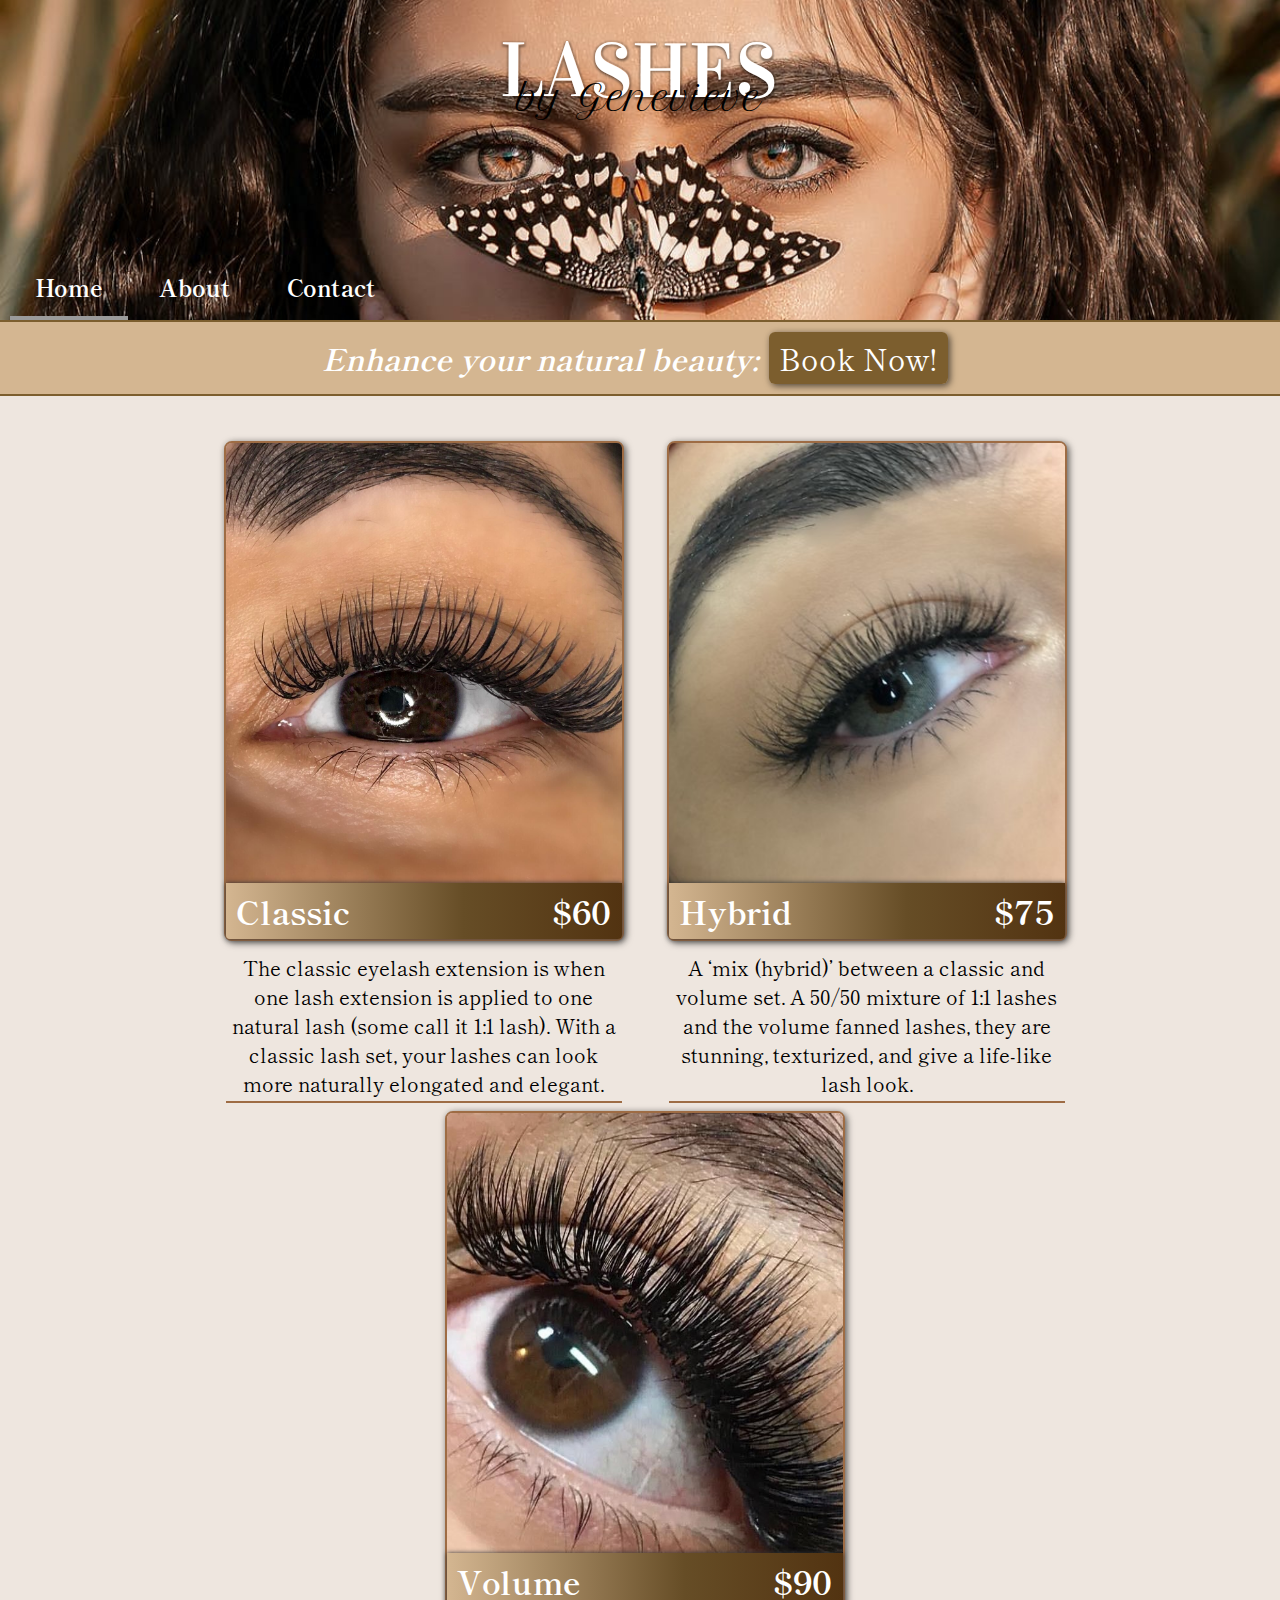
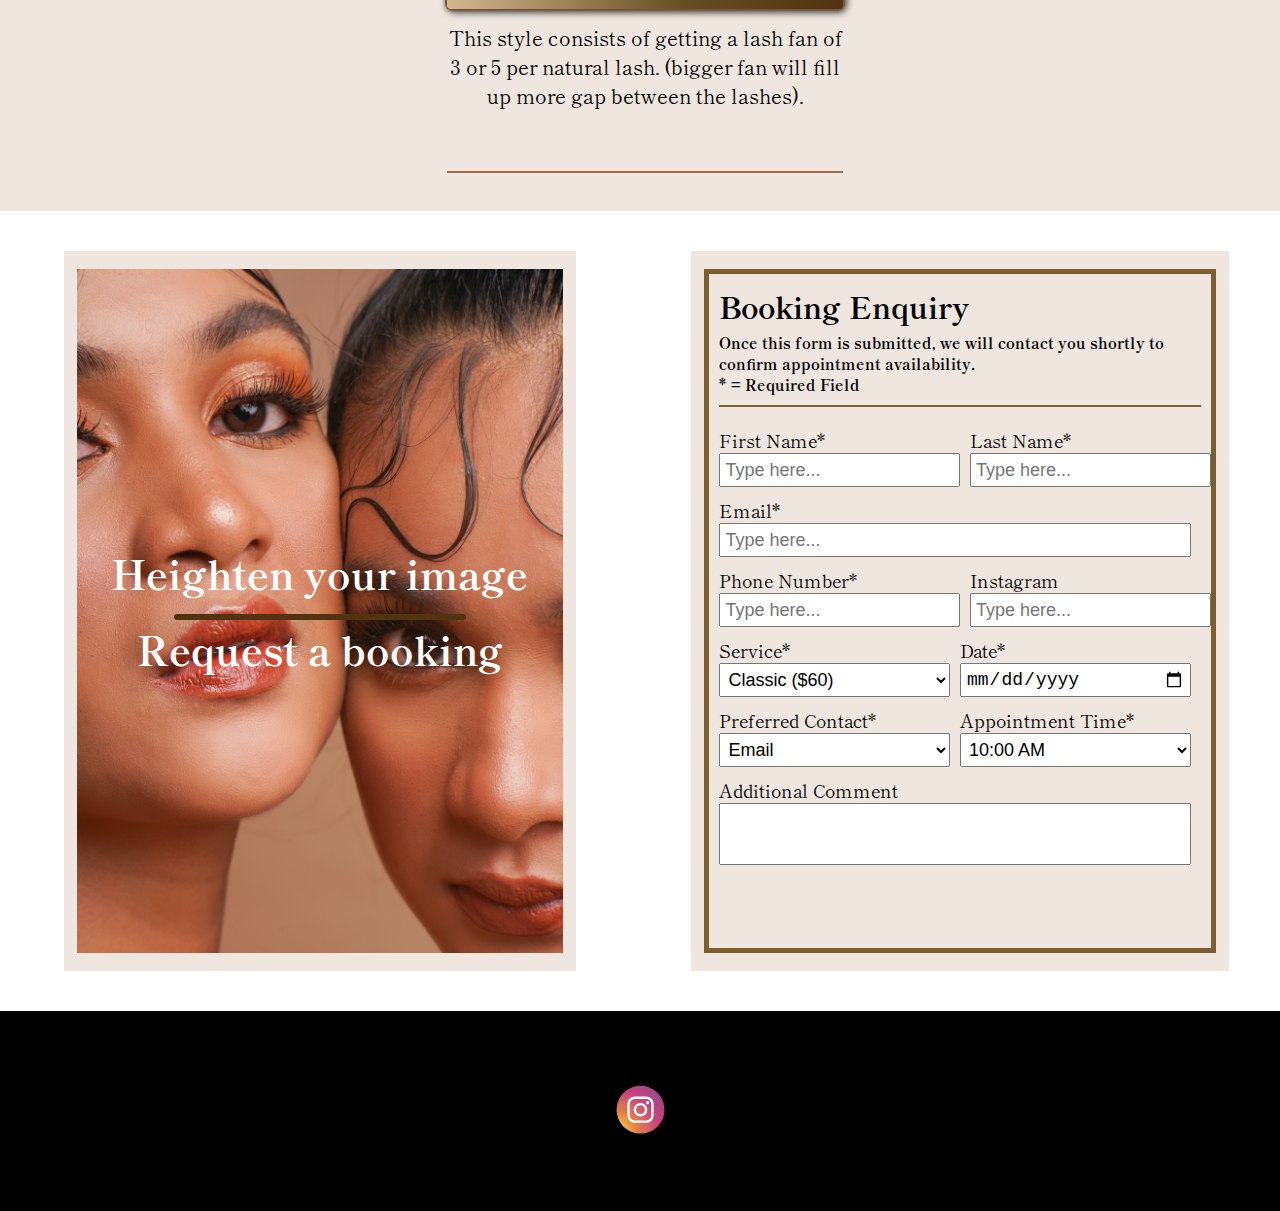
==== index.html @ 3c5af92c "Made website fully responsible and IG logo linked" ====
<!DOCTYPE html>
<html lang="en">
  <head>
    <title>Genevieve's Lashes</title>
    <meta charset="UTF-8" />
    <meta http-equiv="X-UA-Compatible" content="IE=edge" />
    <meta name="viewport" content="width=device-width, initial-scale=1" />
    <meta
      name="description"
      content="Genevieve's Lashes. A Sarasota based Lash Technician."
    />
    <meta name="robots" content="index,follow" />
    <link
      rel="icon"
      href="/images/logos/closed-eyes-with-lashes-and-brows.svg"
    />
    <link rel="stylesheet" href="/style_index.css" />
    <link rel="preconnect" href="https://fonts.gstatic.com" />
    <link
      href="https://fonts.googleapis.com/css2?family=Shippori+Mincho:wght@500&display=swap"
      rel="stylesheet"
    />
  </head>
  <body>
    <div class="container">
      <div class="nav">
        <div class="nav-logo">
          <img class="banner" src="/images/banner.svg" alt="" />
        </div>
        <div class="nav-buttons">
          <a href="/index.html">Home</a>
          <a href="/about.html">About</a>
          <a href="/contact.html">Contact</a>
        </div>
      </div>
      <div class="cta">
        <div class="cta-wrapper">
          <div class="cta-content">
            <div class="cta-left">
              <h4><i>Enhance your natural beauty: </i></h4>
            </div>
            <div class="cta-right">
              <a href="">Book Now!</a>
            </div>
          </div>
        </div>
      </div>
      <div class="content-wrapper">
        <div class="box-wrapper">
          <div class="box">
            <div
              class="box-background"
              style="background-image: url(/images/classic.jpg)"
            ></div>
            <div class="box-text-overlay">
              <div class="box-text-transition-wrapper">
                <h1 class="old">Classic</h1>
                <h1 class="new">$60</h1>
              </div>
            </div>
            <div class="box-description">
              <p>
                The classic eyelash extension is when one lash extension is
                applied to one natural lash (some call it 1:1 lash). With a
                classic lash set, your lashes can look more naturally elongated
                and elegant.
              </p>
            </div>
          </div>
          <div class="box">
            <div
              class="box-background"
              style="background-image: url(/images/hybrid.jpg)"
            ></div>
            <div class="box-text-overlay">
              <div class="box-text-transition-wrapper">
                <h1 class="old">Hybrid</h1>
                <h1 class="new">$75</h1>
              </div>
            </div>
            <div class="box-description">
              <p>
                A ‘mix (hybrid)’ between a classic and volume set. A 50/50
                mixture of 1:1 lashes and the volume fanned lashes, they are
                stunning, texturized, and give a life-like lash look.
              </p>
            </div>
          </div>
          <div class="box">
            <div
              class="box-background"
              style="background-image: url(/images/volume.jpg)"
            ></div>
            <div class="box-text-overlay">
              <div class="box-text-transition-wrapper">
                <h1 class="old">Volume</h1>
                <h1 class="new">$90</h1>
              </div>
            </div>
            <div class="box-description">
              <p>
                This style consists of getting a lash fan of 3 or 5 per natural
                lash. (bigger fan will fill up more gap between the lashes).
              </p>
            </div>
          </div>
        </div>
      </div>
      <div class="mid-section">
        <div class="mid-section-wrapper">
          <div class="mid-left-wrapper">
            <div class="mid-left">
              <div class="mid-left-inner">
                <h2>Heighten your image</h2>
                <div class="line"></div>
                <h2>Request a booking</h2>
              </div>
            </div>
          </div>
          <div class="mid-right-wrapper">
            <div class="mid-right">
              <div class="mid-right-inner">
                <h1>Booking Enquiry</h1>
                <h2>
                  Once this form is submitted, we will contact you shortly to
                  confirm appointment availability. <br />* = Required Field
                </h2>
                <form class="booking" action="">
                  <div class="booking-row">
                    <div class="booking-column">
                      <label for="first_name">First Name*</label>
                      <input
                        type="text"
                        name="first"
                        placeholder="Type here..."
                        required
                      />
                    </div>
                    <div class="booking-column">
                      <label for="last_name">Last Name*</label>
                      <input
                        type="text"
                        name="last"
                        placeholder="Type here..."
                        required
                      />
                    </div>
                  </div>
                  <div class="booking-row">
                    <div class="booking-column-full">
                      <label for="email">Email*</label>
                      <input
                        type="text"
                        name="email"
                        placeholder="Type here..."
                        required
                      />
                    </div>
                  </div>
                  <div class="booking-row">
                    <div class="booking-column">
                      <label for="phone">Phone Number*</label>
                      <input
                        type="text"
                        name="phone"
                        placeholder="Type here..."
                        required
                      />
                    </div>
                    <div class="booking-column">
                      <label for="instagram">Instagram</label>
                      <input
                        type="text"
                        name="instagram"
                        placeholder="Type here..."
                      />
                    </div>
                  </div>
                  <div class="booking-row">
                    <div class="booking-column">
                      <label for="service">Service*</label>
                      <select name="service">
                        <option value="classic">Classic ($60)</option>
                        <option value="hybrid">Hybrid ($75)</option>
                        <option value="volume">Volume ($90)</option>
                        <option value="fill">Classic - Fill ($30)</option>
                        <option value="fill">Hybrid - Fill ($40)</option>
                        <option value="fill">Volume - Fill ($50)</option>
                      </select>
                    </div>
                    <div class="booking-column">
                      <label for="date">Date*</label>
                      <input type="date" required />
                    </div>
                  </div>
                  <div class="booking-row">
                    <div class="booking-column">
                      <label for="contact">Preferred Contact*</label>
                      <select name="contact">
                        <option value="email">Email</option>
                        <option value="phone">Phone</option>
                        <option value="insta">Instagram DM</option>
                      </select>
                    </div>
                    <div class="booking-column">
                      <label class="time-label" for="time"></label>
                      <select name="time">
                        <option value="ten">10:00 AM</option>
                        <option value="one">1:00 PM</option>
                        <option value="five">5:00 PM</option>
                      </select>
                    </div>
                  </div>
                  <div class="booking-row">
                    <div class="booking-column-full">
                      <label for="comment">Additional Comment</label>
                      <textarea
                        name="comment"
                        id="comment"
                        cols="30"
                        rows="4"
                      ></textarea>
                    </div>
                  </div>
                </form>
              </div>
            </div>
          </div>
        </div>
      </div>
      <div class="footer">
        <div class="footer-wrapper">
          <div class="social-media">
            <a
              class="instagram-logo"
              href="https://www.instagram.com/genevieveslashes/"
            ></a>
          </div>
        </div>
      </div>
    </div>
  </body>
</html>
---- style_index.css ----
* {
  margin: 0;
  padding: 0;
  box-sizing: border-box;
}

html {
  font-size: 62.5%;
  overflow: scroll;
  background-color: black;
}

body {
  font-family: "Shippori Mincho", serif !important;
}

/* Nav Styles F2D3BC E5CBCE*/

.nav {
  position: relative;
  font-size: 2.5rem;
  min-height: 32rem;
  width: 100%;
  background: url(/images/4k2.jpg);
  background-size: cover;
  background-repeat: no-repeat;
  background-position: 50% 50%;
  padding-left: 1rem;
  padding-right: 1rem;
  display: flex;
  flex-direction: column;
  justify-content: space-between;
}

.nav-buttons a {
  position: relative;
  color: white;
  text-decoration: none;
  display: inline-block;
  padding: 1.2rem 2.5rem;
  font-weight: bold;
  font-size: 2.3rem;
  border-bottom: 4px solid transparent;
  transition: border-bottom 0.5s;
  transition: color 0.5s;
}

.nav a:hover {
  border-bottom: 4px solid rgb(155, 155, 155);
  color: rgb(155, 155, 155);
}

.nav a:nth-child(1) {
  border-bottom: 4px solid rgb(155, 155, 155);
}

.nav-logo {
  position: relative;
  width: 100%;
  text-align: center;
}

nav-buttons {
  position: relative;
  display: inline-block;
  width: 100%;
}

/* Call to action */

.cta {
  width: 100%;
  padding: 1.4rem 0;
  background-color: rgb(212, 182, 145);
  border-top: 2px rgb(124, 94, 46) solid;
  border-bottom: 2px rgb(124, 94, 46) solid;
}

.cta-wrapper {
}

.cta-content {
  display: flex;
  justify-content: center;
  align-items: center;
}

.cta-left {
  display: inline-block;
  font-size: 3rem;
}

.cta-left h4 {
  color: white;
}

cta-right {
  display: inline-block;
  font-size: 3rem;
  margin: 1rem;
}

.cta-right a {
  font-size: 3rem;
  margin: 1rem;
  text-decoration: none;
  color: white;
  background-color: rgb(124, 94, 46);
  padding: 0.4rem 1rem;
  border-radius: 0.6rem;
  box-shadow: 0 0 7px rgba(0, 0, 0, 0.05), 2px 2px 7px rgba(0, 0, 0, 0.6);
}

/* Content Wrapper */

.container {
  background-color: rgb(238, 230, 223);
}

.content-wrapper {
  margin-top: 2rem;
  position: relative;
  text-align: center;
}

.box-title {
  margin-top: 2.2rem;
  color: black;
  position: relative;
  display: inline-block;
  font-size: 2.2rem;
  text-align: center;
  justify-content: center;
  width: 125rem;
}

.box-wrapper {
  margin: 0.5rem;
  width: 100%;
  height: 100%;
  display: inline-block;
  align-items: center;
  justify-content: center;
  margin-bottom: 15rem;
}

.box {
  vertical-align: top;
  position: relative;
  display: inline-block;
  margin: 2rem;
  height: 50rem;
  width: 40rem;
  background-color: whitesmoke;
  border-radius: 8px;
  border: 2px solid rgb(158, 108, 68);
  box-shadow: 0 0 7px rgba(0, 0, 0, 0.05), 2px 2px 7px rgba(0, 0, 0, 0.6);
  margin-bottom: 15rem;
}

.box:nth-child(3) {
  margin-bottom: 5rem;
}

.box-background {
  background-size: cover;
  position: relative;
  height: 50rem;
  width: 40rem;
}

.box-text-overlay {
  position: absolute;
  bottom: 0;
  flex-direction: column;
  justify-content: center;
  text-align: center;
  font-size: 1.6rem;
  color: white;
  background: linear-gradient(
    90deg,
    rgb(212, 182, 145) 0%,
    rgb(102, 77, 38) 60%,
    rgb(82, 51, 17) 100%
  );
  width: 100%;
  box-shadow: 0 0px 5px 0px #333;
  border-bottom-left-radius: 4px;
  border-bottom-right-radius: 4px;
}

.box-text-transition-wrapper {
  display: flex;
  position: grid;
  width: 100%;
  height: 100%;
  padding: 0.5rem 1rem;
}

.box-description {
  display: inline-block;
  margin-top: 1.4rem;
  position: relative;
  font-size: 2rem;
  height: 15rem;
  border-bottom: 2px solid rgb(158, 108, 68);
}

.box-description p {
  position: relative;
  display: inline-block;
  height: 100%;
}

.new {
  flex: 1;
  padding-right: 0.2rem;
  text-align: end;
}

.old {
  flex: 1;
  text-align: start;
}

.box-background {
  height: 100%;
  width: 100%;
  background-size: cover;
  background-position: center;
  background-repeat: no-repeat;
  border-radius: 5px;
}

.box p {
  position: relative;
  height: 100%;
  width: 100%;
}

/* mid section styles */

.mid-section {
  height: 80rem;
  width: 100%;
  background-color: whitesmoke;
}

.mid-section-wrapper {
  position: relative;
  height: 100%;
  width: 100%;
  display: flex;
}

.mid-left-wrapper {
  position: relative;
  display: flex;
  flex: 1;
  background-color: white;
  justify-content: center;
  align-items: center;
}

.mid-right-wrapper {
  position: relative;
  display: flex;
  flex: 1;
  background-color: white;
  justify-content: center;
  align-items: center;
}

.mid-left {
  position: relative;
  display: flex;
  height: 90%;
  width: 90%;
  margin: 10%;
  justify-content: center;
  align-items: center;
  background-color: rgb(238, 230, 223);
}

.mid-right {
  position: relative;
  display: flex;
  height: 90%;
  width: 90%;
  margin: 10%;
  justify-content: center;
  align-items: center;
  background-color: rgb(238, 230, 223);
}

.mid-left-inner {
  position: relative;
  display: flex;
  flex-direction: column;
  height: 95%;
  width: 95%;
  background: url(/images/4k3.jpg);
  background-size: cover;
  justify-content: center;
  align-items: center;
}

.mid-right-inner {
  position: relative;
  display: flex;
  flex-direction: column;
  padding: 1rem;
  height: 95%;
  width: 95%;
  justify-content: left;
  align-items: center;
  background-color: rgb(238, 230, 223);
  text-align: left;
  border: 5px rgb(124, 94, 46) solid;
}

.mid-left-inner h2 {
  font-size: 4rem;
  text-align: center;
  color: white;
}

.mid-right-inner h1 {
  width: 100%;
  display: inline-block;
  text-align: left;
  font-size: 3rem;
}

.mid-right-inner h2 {
  width: 100%;
  display: inline-block;
  text-align: left;
  font-size: 1.5rem;
  margin-top: 4px;
  padding-bottom: 1rem;
  border-bottom: 2px rgb(124, 94, 46) solid;
}

.line {
  width: 60%;
  height: 6px;
  background-color: rgb(82, 51, 17);
  border-radius: 40px;
  margin-top: 1.2rem;
}

.time-label::before {
  content: "Appointment Time*";
}

@media screen and (max-width: 1000px) {
  .cta-content {
    display: flex;
    flex-direction: column;
    justify-content: center;
    align-items: center;
  }

  .cta-left {
    display: inline-block;
    font-size: 3rem;
    margin-bottom: 2rem;
  }

  .mid-section {
    height: 110rem;
    width: 100%;
    background-color: whitesmoke;
  }

  .mid-section-wrapper {
    position: relative;
    height: 100%;
    width: 100%;
    display: flex;
    flex-direction: column;
  }

  .time-label::before {
    content: "Appt. Time*";
  }
}

/* booking */

.booking {
  margin-top: 1rem;
  width: 100%;
}

.booking-row {
  display: flex;
  margin: 1rem 0;
}

.booking-column {
  font-size: 1.8rem;
  display: flex;
  flex-direction: column;
  width: 50%;
  margin-right: 1rem;
}

.booking-column-full {
  font-size: 1.8rem;
  display: flex;
  flex-direction: column;
  width: 100%;
  margin-right: 1rem;
}

.booking-column-full-message {
  font-size: 1.8rem;
  display: flex;
  flex-direction: column;
  width: 100%;
  margin-right: 1rem;
}

.booking-column-full-message {
  height: 10.2rem;
  font-size: 1.8rem;
  padding: 0 4px;
  text-align: start;
}

input {
  height: 3.4rem;
  font-size: 1.8rem;
  padding: 0 4px;
}

select {
  height: 3.4rem;
  font-size: 1.8rem;
  padding: 0 4px;
}

textarea {
  resize: none;
  max-width: 100%;
  margin-bottom: 3rem;
}

/* footer styles */
.footer {
  display: flex;
  position: relative;
  height: 20rem;
  width: 100%;
  background-color: black;
  justify-content: center;
  align-items: center;
}

.footer-wrapper {
  display: flex;
  position: relative;
  width: 100%;
  height: 100%;
  justify-content: center;
  align-items: center;
}

.social-media {
  position: relative;
  display: inline-block;
  height: fit-content;
  width: fit-content;
}

.instagram-logo {
  position: relative;
  display: inline-block;
  background-image: url(/images/logos/Instagram.svg);
  background-size: cover;
  height: 5rem;
  width: 5rem;
}
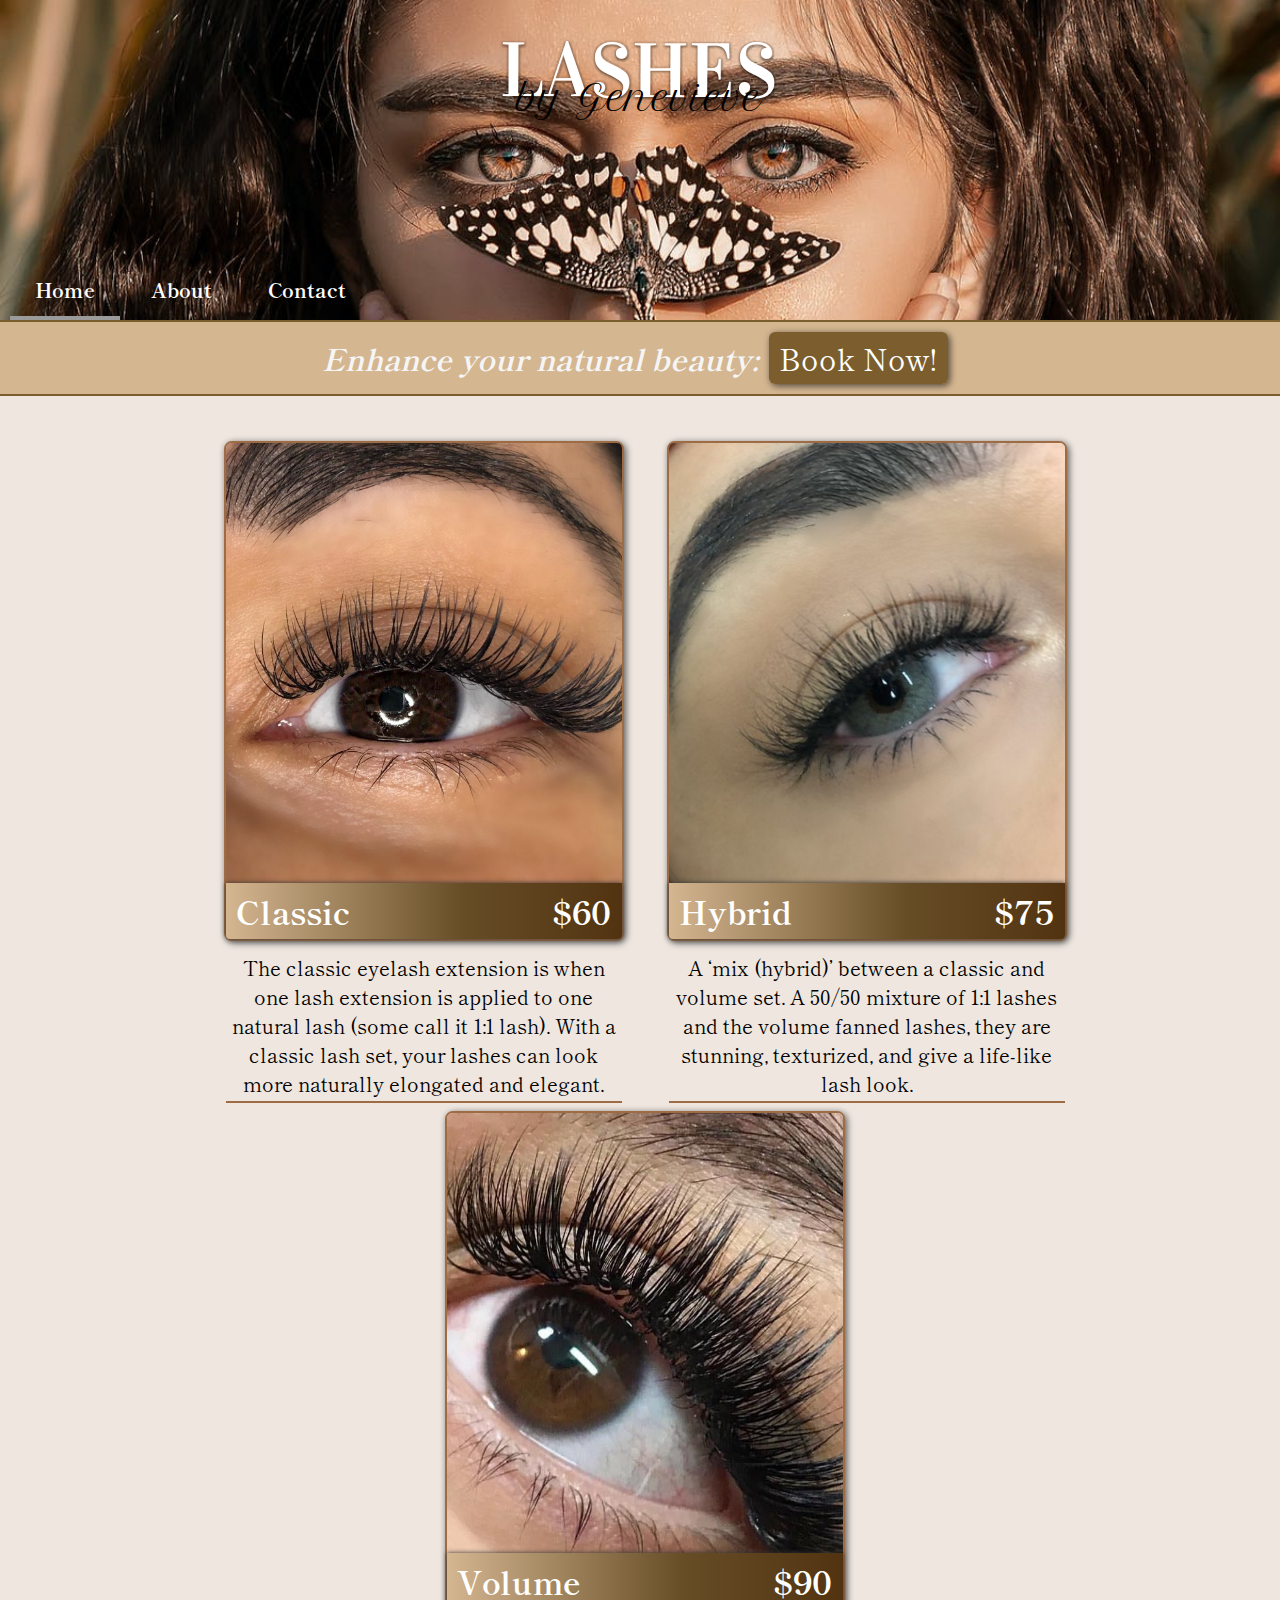
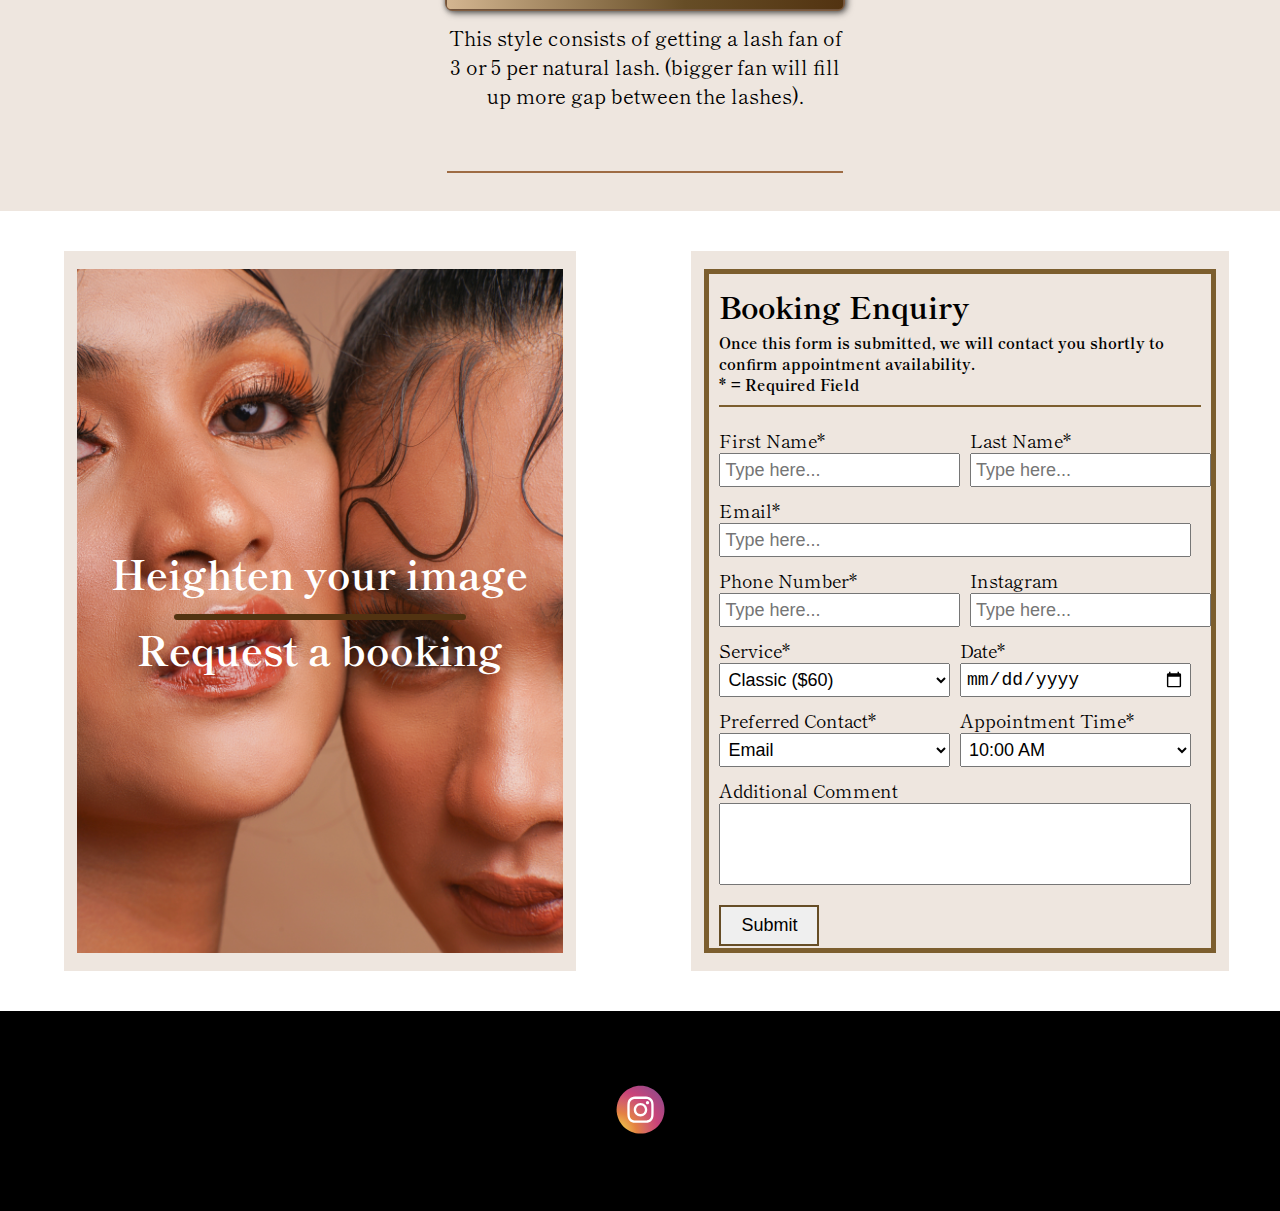
==== commit 9e783ee3: "Completed the contact me page" ====
--- a/index.html
+++ b/index.html
@@ -222,6 +222,7 @@
                       ></textarea>
                     </div>
                   </div>
+                  <button class="submit-button" type="submit">Submit</button>
                 </form>
               </div>
             </div>
--- a/style_index.css
+++ b/style_index.css
@@ -39,7 +39,7 @@
   display: inline-block;
   padding: 1.2rem 2.5rem;
   font-weight: bold;
-  font-size: 2.3rem;
+  font-size: 2rem;
   border-bottom: 4px solid transparent;
   transition: border-bottom 0.5s;
   transition: color 0.5s;
@@ -91,7 +91,7 @@
 }
 
 .cta-left h4 {
-  color: white;
+  color: whitesmoke;
 }
 
 cta-right {
@@ -385,6 +385,20 @@
   .time-label::before {
     content: "Appt. Time*";
   }
+
+  .mid-right-inner {
+    position: relative;
+    display: flex;
+    flex-direction: column;
+    padding: 1rem;
+    height: 70rem;
+    width: 95%;
+    justify-content: left;
+    align-items: center;
+    background-color: rgb(238, 230, 223);
+    text-align: left;
+    border: 5px rgb(124, 94, 46) solid;
+  }
 }
 
 /* booking */
@@ -392,6 +406,7 @@
 .booking {
   margin-top: 1rem;
   width: 100%;
+  height: 60rem;
 }
 
 .booking-row {
@@ -445,7 +460,14 @@
 textarea {
   resize: none;
   max-width: 100%;
-  margin-bottom: 3rem;
+  margin-bottom: 1rem;
+  font-size: 1.8rem;
+}
+
+.submit-button {
+  font-size: 1.8rem;
+  padding: 0.8rem 2rem;
+  border: 2px rgb(102, 77, 38) solid;
 }
 
 /* footer styles */
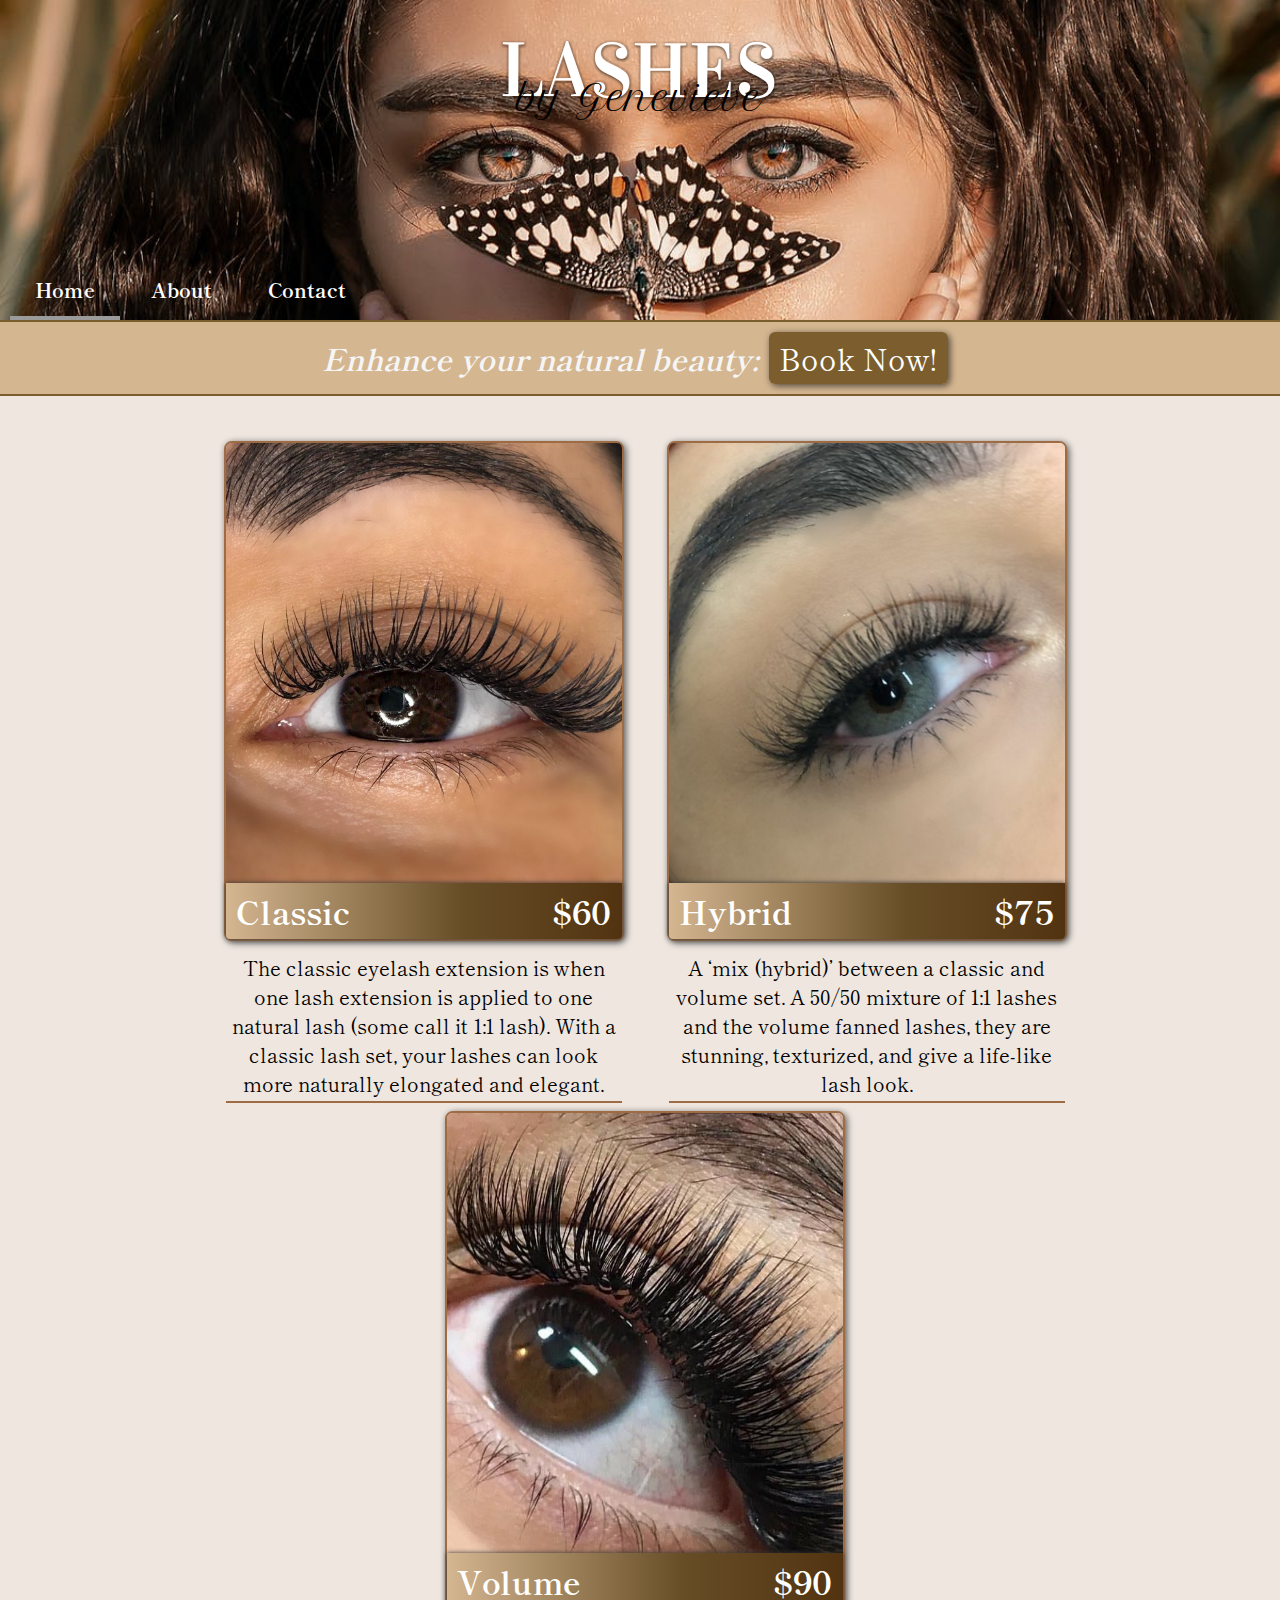
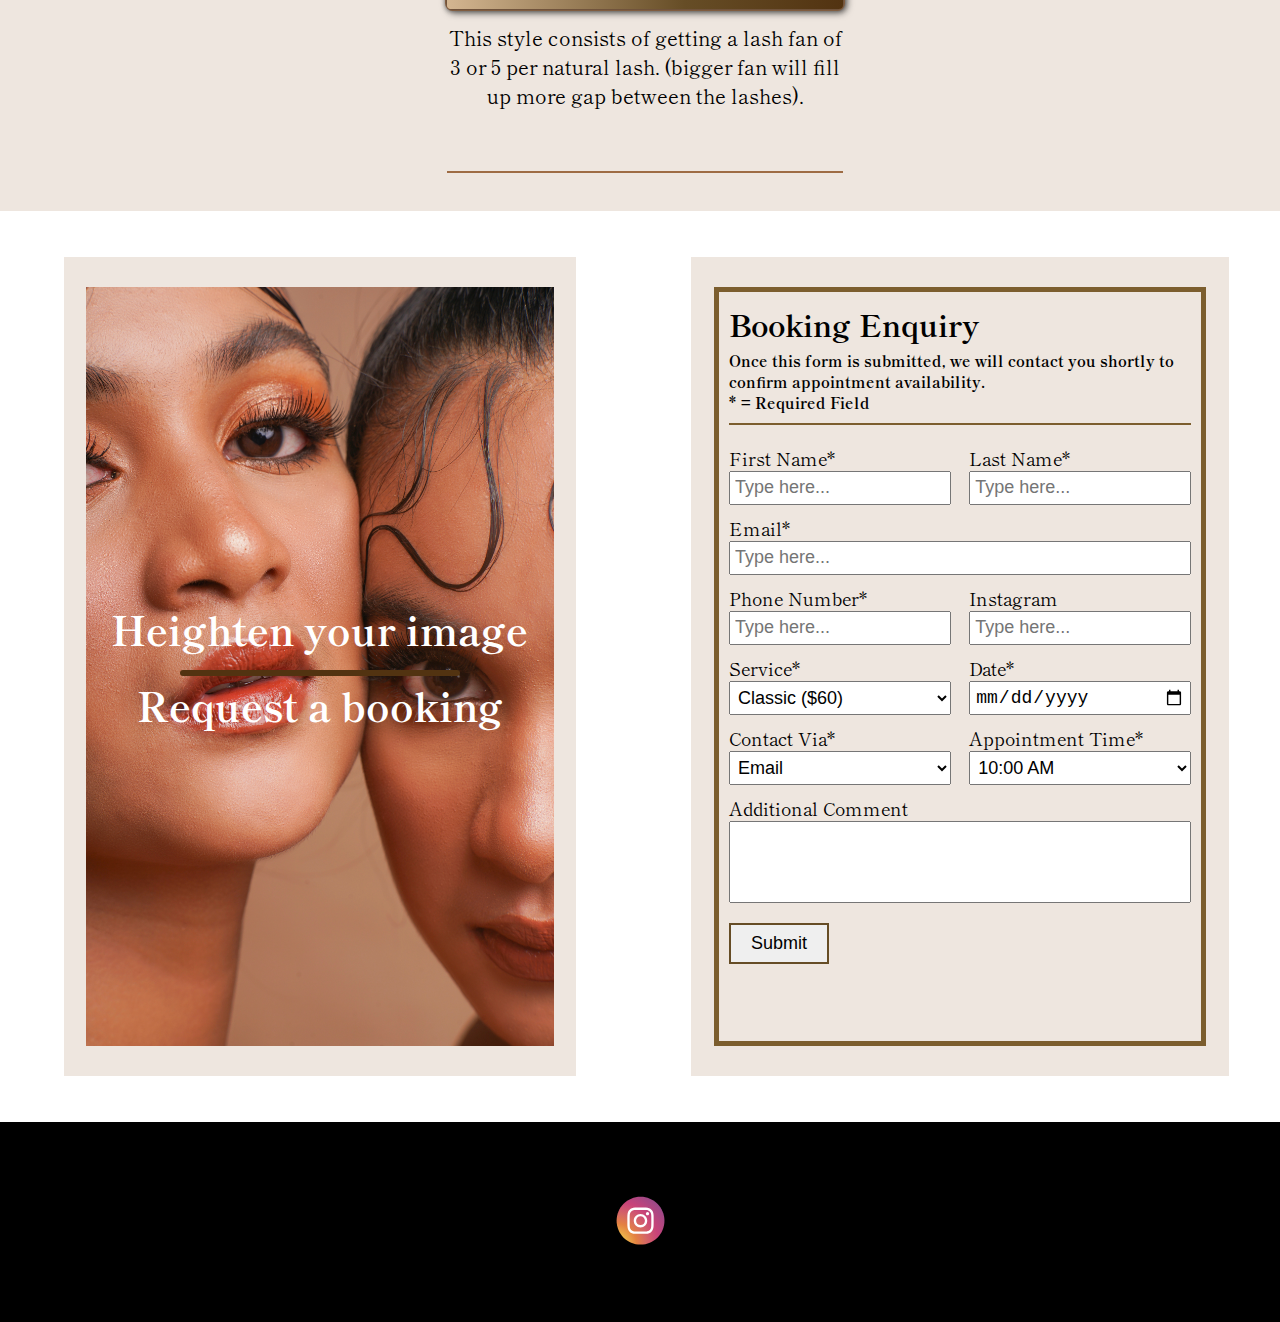
==== commit d9e6b528: "Fixed mobile responsiveness" ====
--- a/index.html
+++ b/index.html
@@ -40,7 +40,7 @@
               <h4><i>Enhance your natural beauty: </i></h4>
             </div>
             <div class="cta-right">
-              <a href="">Book Now!</a>
+              <a href="#booking">Book Now!</a>
             </div>
           </div>
         </div>
@@ -117,7 +117,7 @@
               </div>
             </div>
           </div>
-          <div class="mid-right-wrapper">
+          <div class="mid-right-wrapper" id="booking">
             <div class="mid-right">
               <div class="mid-right-inner">
                 <h1>Booking Enquiry</h1>
@@ -125,7 +125,7 @@
                   Once this form is submitted, we will contact you shortly to
                   confirm appointment availability. <br />* = Required Field
                 </h2>
-                <form class="booking" action="">
+                <form class="booking" method="post" action="booking.php">
                   <div class="booking-row">
                     <div class="booking-column">
                       <label for="first_name">First Name*</label>
@@ -150,7 +150,7 @@
                     <div class="booking-column-full">
                       <label for="email">Email*</label>
                       <input
-                        type="text"
+                        type="email"
                         name="email"
                         placeholder="Type here..."
                         required
@@ -195,7 +195,7 @@
                   </div>
                   <div class="booking-row">
                     <div class="booking-column">
-                      <label for="contact">Preferred Contact*</label>
+                      <label for="contact">Contact Via*</label>
                       <select name="contact">
                         <option value="email">Email</option>
                         <option value="phone">Phone</option>
@@ -222,7 +222,9 @@
                       ></textarea>
                     </div>
                   </div>
-                  <button class="submit-button" type="submit">Submit</button>
+                  <button class="submit-button" name="submit" type="submit">
+                    Submit
+                  </button>
                 </form>
               </div>
             </div>
--- a/style_index.css
+++ b/style_index.css
@@ -8,6 +8,7 @@
   font-size: 62.5%;
   overflow: scroll;
   background-color: black;
+  scroll-behavior: smooth;
 }
 
 body {
@@ -241,7 +242,7 @@
 /* mid section styles */
 
 .mid-section {
-  height: 80rem;
+  height: fit-content;
   width: 100%;
   background-color: whitesmoke;
 }
@@ -277,6 +278,7 @@
   height: 90%;
   width: 90%;
   margin: 10%;
+  padding: 1rem;
   justify-content: center;
   align-items: center;
   background-color: rgb(238, 230, 223);
@@ -288,6 +290,7 @@
   height: 90%;
   width: 90%;
   margin: 10%;
+  padding: 1rem;
   justify-content: center;
   align-items: center;
   background-color: rgb(238, 230, 223);
@@ -299,6 +302,7 @@
   flex-direction: column;
   height: 95%;
   width: 95%;
+  min-height: 50rem;
   background: url(/images/4k3.jpg);
   background-size: cover;
   justify-content: center;
@@ -369,7 +373,7 @@
   }
 
   .mid-section {
-    height: 110rem;
+    height: fit-content;
     width: 100%;
     background-color: whitesmoke;
   }
@@ -391,13 +395,95 @@
     display: flex;
     flex-direction: column;
     padding: 1rem;
-    height: 70rem;
     width: 95%;
     justify-content: left;
     align-items: center;
     background-color: rgb(238, 230, 223);
     text-align: left;
     border: 5px rgb(124, 94, 46) solid;
+    height: fit-content;
+  }
+}
+
+@media screen and (max-width: 600px) {
+  .cta-content {
+    display: flex;
+    flex-direction: column;
+    justify-content: center;
+    align-items: center;
+  }
+
+  .cta-left {
+    display: inline-block;
+    font-size: 2.2rem;
+    margin-bottom: 2rem;
+  }
+
+  .cta-right a {
+    font-size: 2.5rem;
+    margin: 1rem;
+    text-decoration: none;
+    color: white;
+    background-color: rgb(124, 94, 46);
+    padding: 0.4rem 1rem;
+    border-radius: 0.6rem;
+    box-shadow: 0 0 7px rgba(0, 0, 0, 0.05), 2px 2px 7px rgba(0, 0, 0, 0.6);
+  }
+
+  .mid-section {
+    height: fit-content;
+    width: 100%;
+    background-color: whitesmoke;
+  }
+
+  .mid-section-wrapper {
+    position: relative;
+    height: 100%;
+    width: 100%;
+    display: flex;
+    flex-direction: column;
+  }
+
+  .box {
+    vertical-align: top;
+    position: relative;
+    display: inline-block;
+    margin: 2rem;
+    height: 30rem;
+    width: 25rem;
+    background-color: whitesmoke;
+    border-radius: 8px;
+    border: 2px solid rgb(158, 108, 68);
+    box-shadow: 0 0 7px rgba(0, 0, 0, 0.05), 2px 2px 7px rgba(0, 0, 0, 0.6);
+    margin-bottom: 15rem;
+  }
+
+  .box-description {
+    display: inline-block;
+    margin-top: 1.4rem;
+    position: relative;
+    font-size: 1.5rem;
+    font-weight: bold;
+    height: 15rem;
+    border-bottom: 2px solid rgb(158, 108, 68);
+  }
+
+  .time-label::before {
+    content: "Appt. Time*";
+  }
+
+  .mid-right-inner {
+    position: relative;
+    display: flex;
+    flex-direction: column;
+    padding: 1rem;
+    height: fit-content;
+    width: 95%;
+    justify-content: left;
+    align-items: center;
+    background-color: rgb(238, 230, 223);
+    text-align: left;
+    border: 5px rgb(124, 94, 46) solid;
   }
 }
 
@@ -411,6 +497,7 @@
 
 .booking-row {
   display: flex;
+  justify-content: space-between;
   margin: 1rem 0;
 }
 
@@ -418,8 +505,7 @@
   font-size: 1.8rem;
   display: flex;
   flex-direction: column;
-  width: 50%;
-  margin-right: 1rem;
+  width: 48%;
 }
 
 .booking-column-full {
@@ -427,7 +513,6 @@
   display: flex;
   flex-direction: column;
   width: 100%;
-  margin-right: 1rem;
 }
 
 .booking-column-full-message {
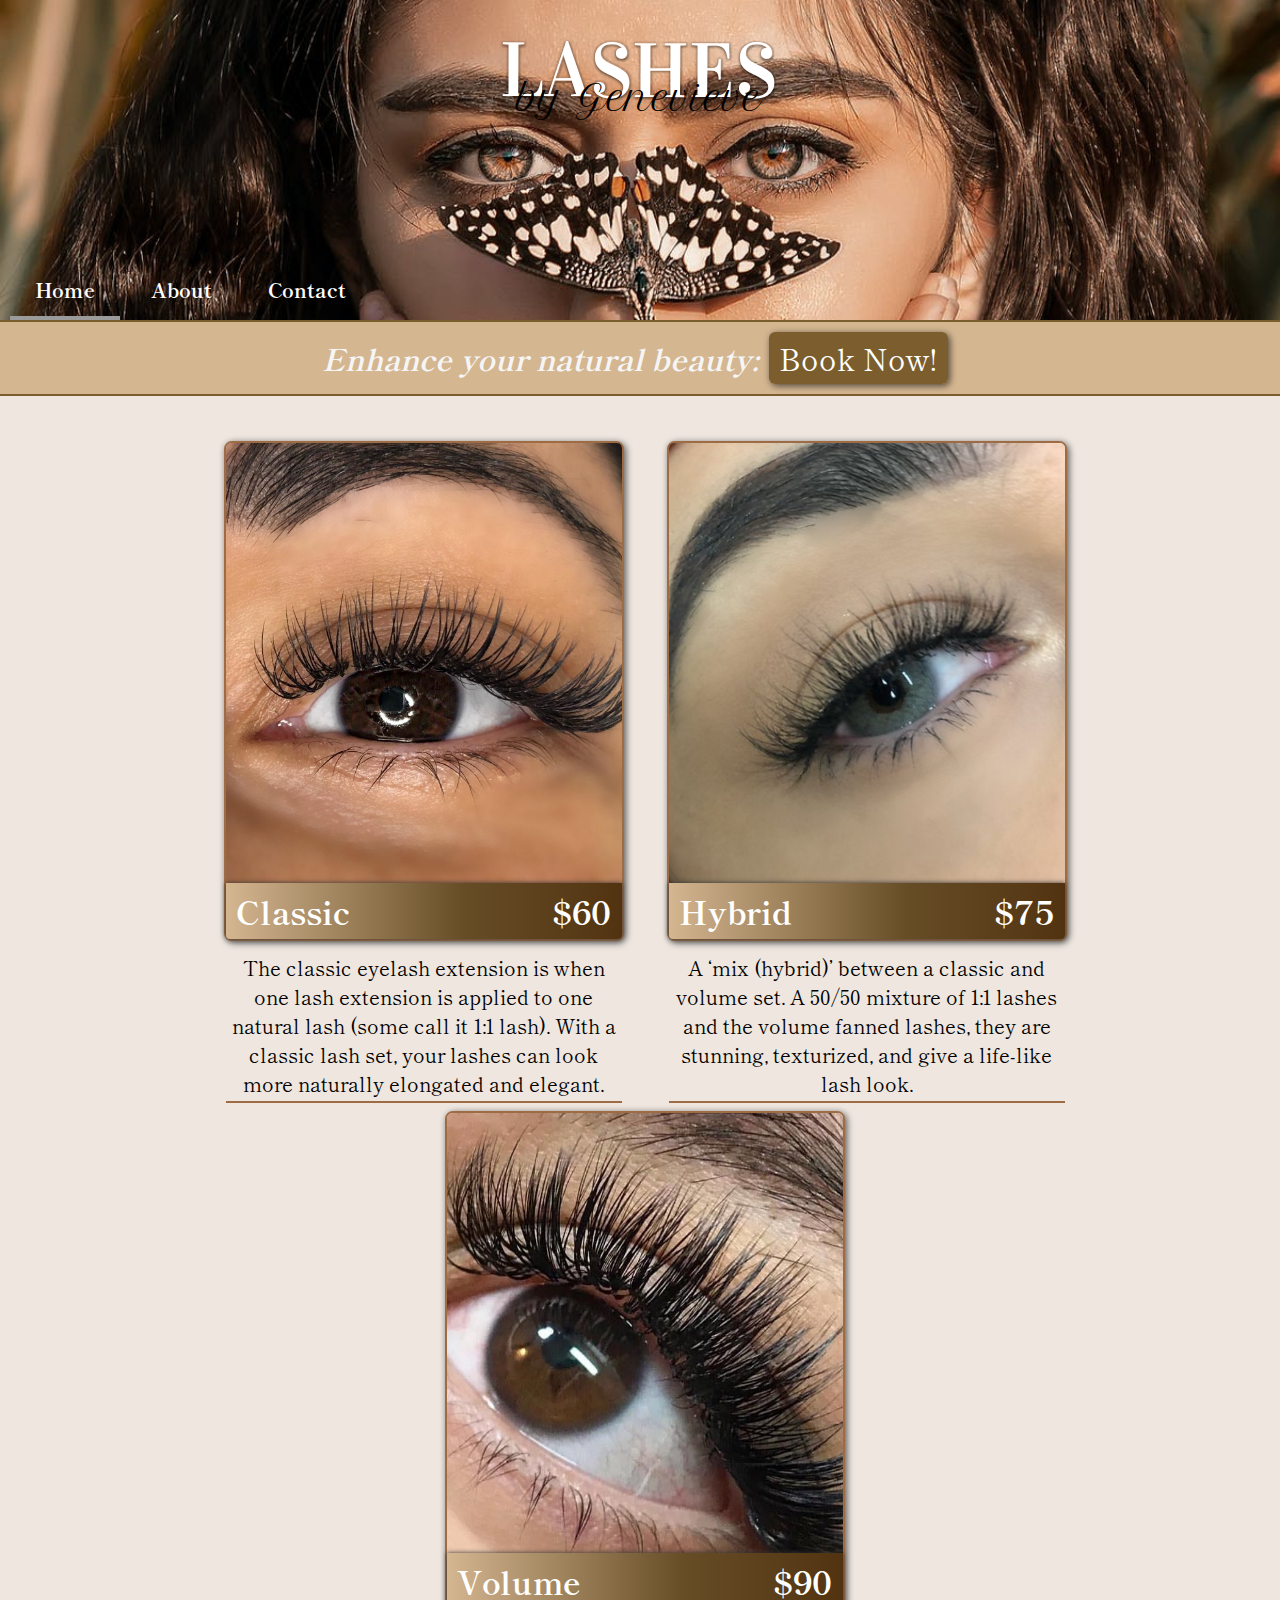
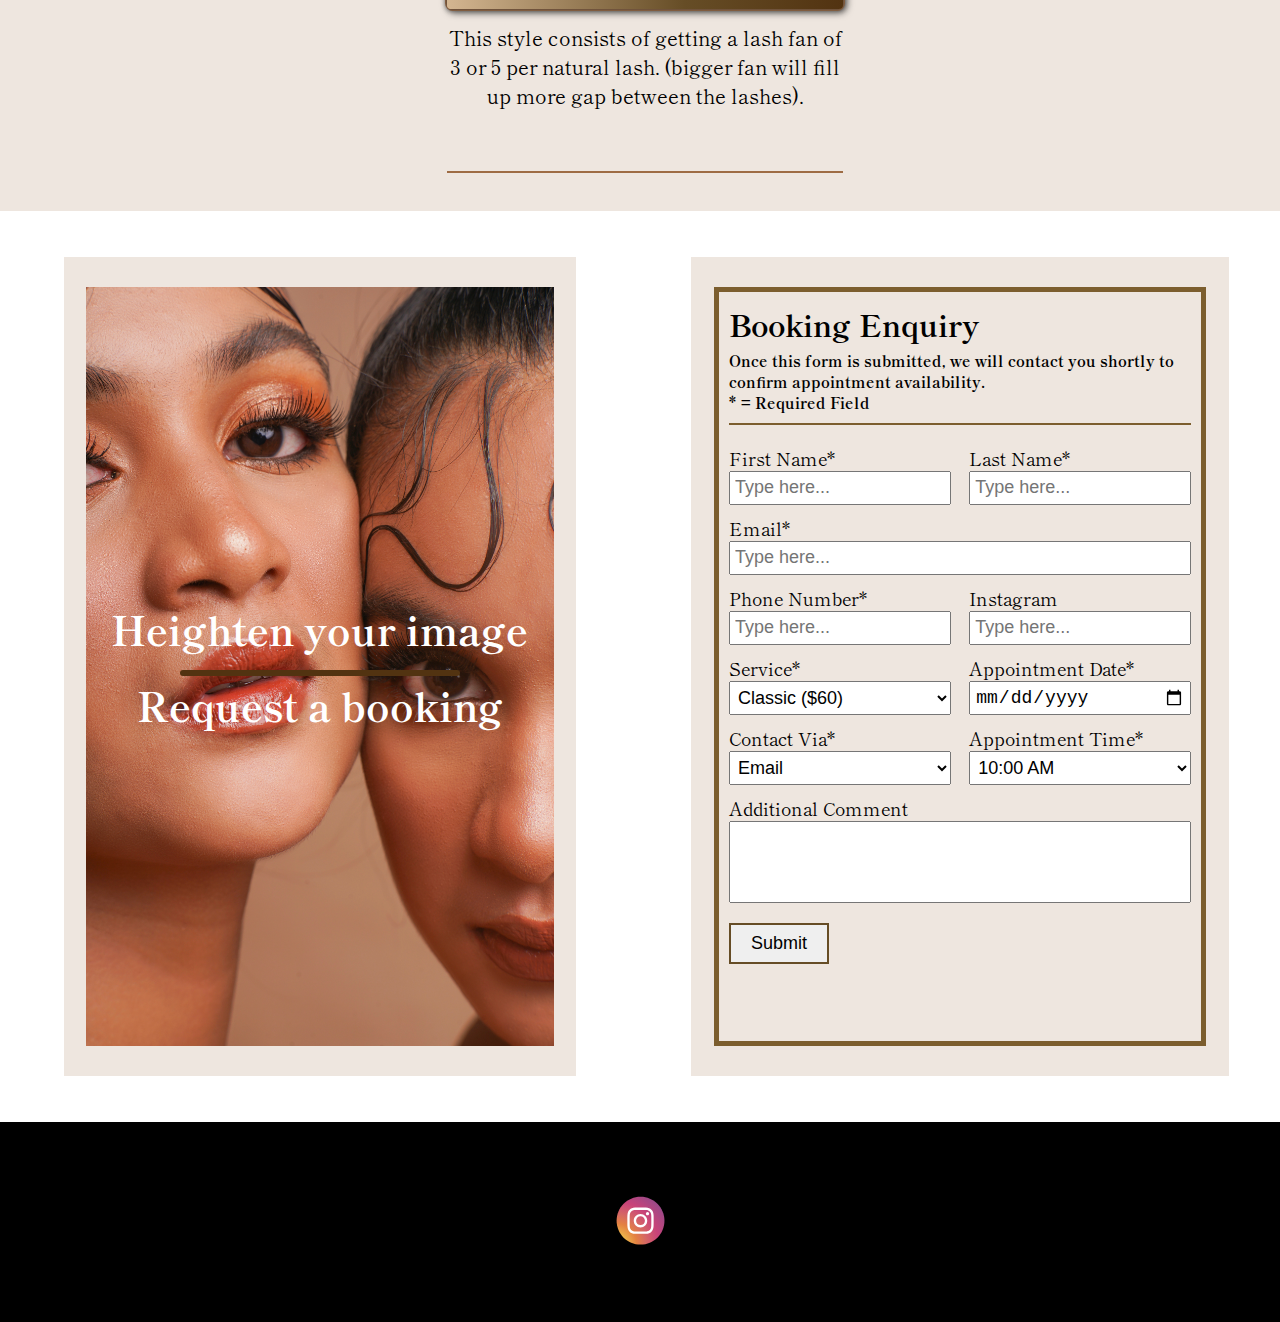
==== commit cfe1e288: "Price correction" ====
--- a/index.html
+++ b/index.html
@@ -125,13 +125,17 @@
                   Once this form is submitted, we will contact you shortly to
                   confirm appointment availability. <br />* = Required Field
                 </h2>
-                <form class="booking" method="post" action="booking.php">
+                <form
+                  class="booking"
+                  method="POST"
+                  action="https://formspree.io/f/xvovepek"
+                >
                   <div class="booking-row">
                     <div class="booking-column">
                       <label for="first_name">First Name*</label>
                       <input
                         type="text"
-                        name="first"
+                        name="First Name"
                         placeholder="Type here..."
                         required
                       />
@@ -140,7 +144,7 @@
                       <label for="last_name">Last Name*</label>
                       <input
                         type="text"
-                        name="last"
+                        name="Last Name"
                         placeholder="Type here..."
                         required
                       />
@@ -151,7 +155,7 @@
                       <label for="email">Email*</label>
                       <input
                         type="email"
-                        name="email"
+                        name="Email"
                         placeholder="Type here..."
                         required
                       />
@@ -162,7 +166,7 @@
                       <label for="phone">Phone Number*</label>
                       <input
                         type="text"
-                        name="phone"
+                        name="Phone Number"
                         placeholder="Type here..."
                         required
                       />
@@ -171,7 +175,7 @@
                       <label for="instagram">Instagram</label>
                       <input
                         type="text"
-                        name="instagram"
+                        name="Instagram"
                         placeholder="Type here..."
                       />
                     </div>
@@ -179,24 +183,26 @@
                   <div class="booking-row">
                     <div class="booking-column">
                       <label for="service">Service*</label>
-                      <select name="service">
-                        <option value="classic">Classic ($60)</option>
-                        <option value="hybrid">Hybrid ($75)</option>
-                        <option value="volume">Volume ($90)</option>
-                        <option value="fill">Classic - Fill ($30)</option>
-                        <option value="fill">Hybrid - Fill ($40)</option>
-                        <option value="fill">Volume - Fill ($50)</option>
+                      <select name="Service">
+                        <option value="classic set">Classic ($60)</option>
+                        <option value="hybrid set">Hybrid ($75)</option>
+                        <option value="volume set">Volume ($90)</option>
+                        <option value="classic fill">
+                          Classic - Fill ($45)
+                        </option>
+                        <option value="hybrid fill">Hybrid - Fill ($50)</option>
+                        <option value="volume fill">Volume - Fill ($55)</option>
                       </select>
                     </div>
                     <div class="booking-column">
-                      <label for="date">Date*</label>
+                      <label class="date-label" for="date"></label>
                       <input type="date" required />
                     </div>
                   </div>
                   <div class="booking-row">
                     <div class="booking-column">
                       <label for="contact">Contact Via*</label>
-                      <select name="contact">
+                      <select name="Contact Via">
                         <option value="email">Email</option>
                         <option value="phone">Phone</option>
                         <option value="insta">Instagram DM</option>
@@ -204,10 +210,10 @@
                     </div>
                     <div class="booking-column">
                       <label class="time-label" for="time"></label>
-                      <select name="time">
-                        <option value="ten">10:00 AM</option>
-                        <option value="one">1:00 PM</option>
-                        <option value="five">5:00 PM</option>
+                      <select name="Appt. Time">
+                        <option value="10:00 AM">10:00 AM</option>
+                        <option value="1:00 PM">1:00 PM</option>
+                        <option value="4:00 PM">4:00 PM</option>
                       </select>
                     </div>
                   </div>
--- a/style_index.css
+++ b/style_index.css
@@ -99,6 +99,7 @@
   display: inline-block;
   font-size: 3rem;
   margin: 1rem;
+  white-space: nowrap;
 }
 
 .cta-right a {
@@ -203,14 +204,14 @@
   margin-top: 1.4rem;
   position: relative;
   font-size: 2rem;
-  height: 15rem;
+  height: fit-content;
+  min-height: 15rem;
   border-bottom: 2px solid rgb(158, 108, 68);
 }
 
 .box-description p {
   position: relative;
   display: inline-block;
-  height: 100%;
 }
 
 .new {
@@ -358,6 +359,10 @@
   content: "Appointment Time*";
 }
 
+.date-label::before {
+  content: "Appointment Date*";
+}
+
 @media screen and (max-width: 1000px) {
   .cta-content {
     display: flex;
@@ -388,6 +393,10 @@
 
   .time-label::before {
     content: "Appt. Time*";
+  }
+
+  .date-label::before {
+    content: "Appt. Date*";
   }
 
   .mid-right-inner {
@@ -406,6 +415,10 @@
 }
 
 @media screen and (max-width: 600px) {
+  .nav-buttons a {
+    font-size: 1.6rem;
+  }
+
   .cta-content {
     display: flex;
     flex-direction: column;
@@ -428,6 +441,7 @@
     padding: 0.4rem 1rem;
     border-radius: 0.6rem;
     box-shadow: 0 0 7px rgba(0, 0, 0, 0.05), 2px 2px 7px rgba(0, 0, 0, 0.6);
+    white-space: nowrap;
   }
 
   .mid-section {
@@ -455,7 +469,7 @@
     border-radius: 8px;
     border: 2px solid rgb(158, 108, 68);
     box-shadow: 0 0 7px rgba(0, 0, 0, 0.05), 2px 2px 7px rgba(0, 0, 0, 0.6);
-    margin-bottom: 15rem;
+    margin-bottom: 18rem;
   }
 
   .box-description {
@@ -464,7 +478,8 @@
     position: relative;
     font-size: 1.5rem;
     font-weight: bold;
-    height: 15rem;
+    height: fit-content;
+    min-height: 15rem;
     border-bottom: 2px solid rgb(158, 108, 68);
   }
 
